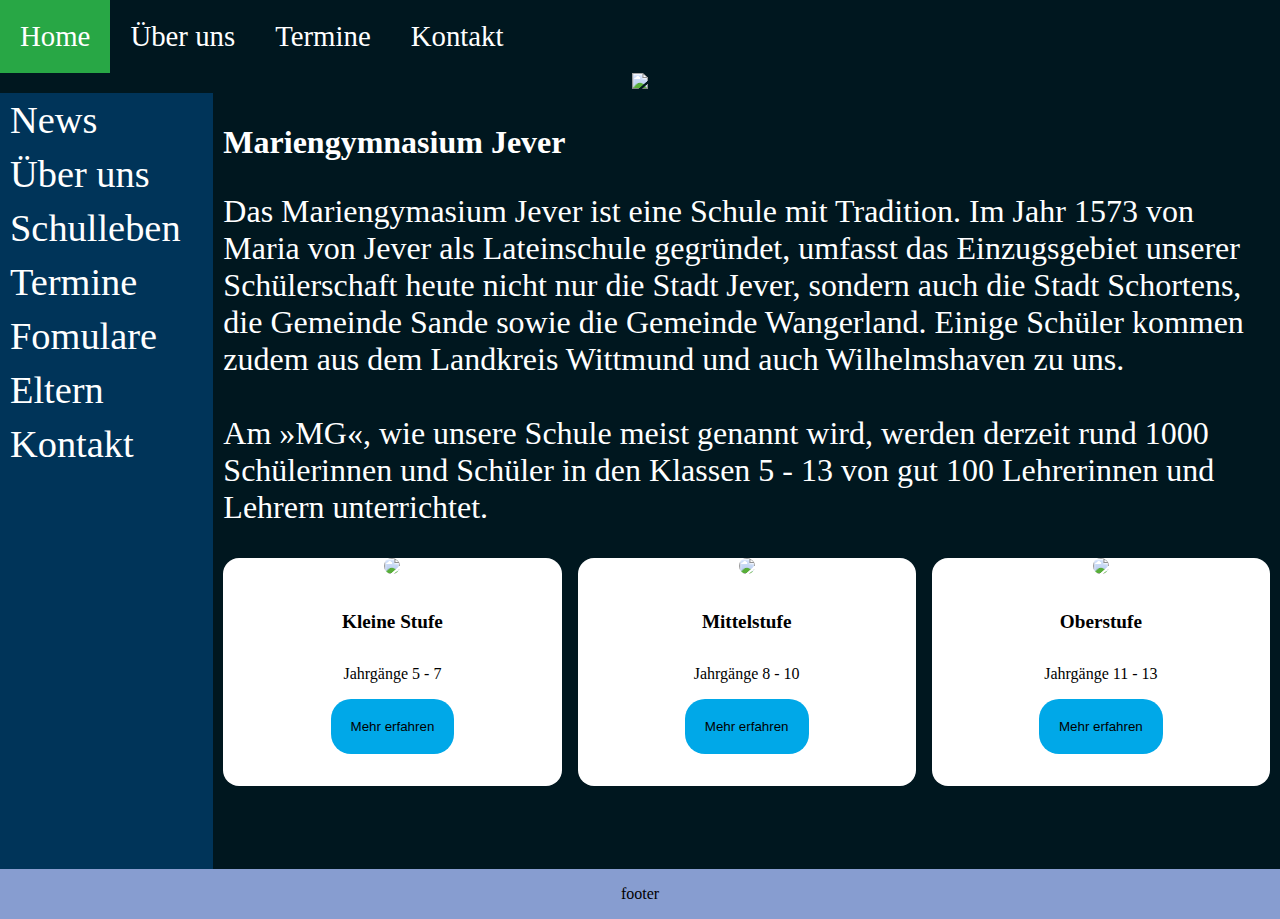
==== index.html @ 86fe77d1 "Add files via upload" ====
<!DOCTYPE html>
<html>
<head>
	<meta charset="utf-8">
	<meta name="viewport" content="width=device-width, initial-scale=1">
	<title>Mariengymnasium Jever</title>
	<link rel="stylesheet" type="text/css" href="style.css">
</head>
<body>
	<div class="container">
		<nav class="header nav">
			<div class="navStyle">Home</div>
			<div class="navStyle">Über uns</div>
			<div class="navStyle">Termine</div>
			<div class="navStyle kontakt">Kontakt</div>
		</nav>
		<div class="mgLogo"><img class="noMargin" src="file:///Users/bayhas/Desktop/MG_Jever_www.jpg"></div>
		<div class="menu"> 
			<li>News</li>
			<li>Über uns</li>
			<li>Schulleben</li>
			<li>Termine</li>
			<li>Fomulare</li>
			<li>Eltern</li>
			<li>Kontakt</li>
		</div>
		<div class="content">
			<h1>Mariengymnasium Jever</h1>
			<p class="text">Das Mariengymasium Jever ist eine Schule mit Tradition. Im Jahr 1573 von Maria von Jever als Lateinschule gegründet, umfasst das Einzugsgebiet unserer Schülerschaft heute nicht nur die Stadt Jever, sondern auch die Stadt Schortens, die Gemeinde Sande sowie die Gemeinde Wangerland. Einige Schüler kommen zudem aus dem Landkreis Wittmund und auch Wilhelmshaven zu uns.
			<br><br>
			Am »MG«, wie unsere Schule meist genannt wird, werden derzeit rund 1000 Schülerinnen und Schüler in den Klassen 5 - 13 von gut 100 Lehrerinnen und Lehrern unterrichtet.</p>
			<div class="contentContainer">
				<div class="contentCard">
					<img class="img1" src="file:///Users/bayhas/Desktop/Mittelstufe2.jpg">
					<h5>Kleine Stufe</h5>
					<p>Jahrgänge 5 - 7</p>
					<button class="button">Mehr erfahren<br></button>
				</div>	
				<div class="contentCard">
					<img class = "img1" src="file:///Users/bayhas/Desktop/20201116_Unterricht_0424-1024x683.jpg">
					<h5>Mittelstufe</h5>
					<p>Jahrgänge 8 - 10</p>
					<button class="button" onclick="openTab()">Mehr erfahren<br></button>
				</div>
				<div class="contentCard">
					<img class = "img1" src="file:///Users/bayhas/Desktop/schulabschluss-abitur-fachhochschulreife-unterschied.jpg">
					<h5>Oberstufe</h5>
					<p>Jahrgänge 11 - 13</p>
					<button class="button">Mehr erfahren<br></button>
				</div>
			</div>
		</div>
		<div class="footer"><p>footer</p></div>
	</div>

<script type="text/javascript" src="script.js"></script>
</body>
</html>
---- style.css ----
body{
	margin: 0px;
	height: 100%;
	background-color: #00171f;
}

.button{
	background-color: #00a8e8;
	margin-bottom: 2rem;
	border-width: 0px;
	border-radius: 20px;
	padding: 20px;
	transition: 0.5s;
}

.button:hover{
	background-color: #007ea7;
}

.container{
	height: 100%;
	display: grid;
	grid-template-columns: repeat(12, 1fr);
	grid-template-rows: 1fr auto auto 1fr;
}

.content{
	grid-column: 3/-1;
	grid-row-end: 4;
	padding: 10px;
	background-color: #00171f;
}

.contentCard{
	background-color: white;
	border-width: 3px;
	border-color: #879DD0;
	border-radius: 1rem;
}

.contentContainer{
	display: grid;
	grid-gap: 1rem;
	grid-template-columns: 1fr 1fr 1fr;
}


div{
	margin: 0px;
	text-align: center;

}

.footer{
	grid-column: 1/-1;
	margin-top: auto;
	background-color: #879DD0;
}

h1{
	color: white;
	text-align: left;
}

h5{
	font-size: 1.5vw;
}

.header{
	grid-column: 1/-1;
	background-color: #00171f;
}

.img1{
	width: 100%;
	height: auto;
	border-radius: 1rem;
}

li{
	list-style: none;
	text-align: left;
	color: white;
	font-size: 3vw;
	padding: 5px;
	padding-left: 10px;
	transition: 0.5s;
}

li:hover{
	background-color: #28a745;
}

.navStyle{
	color: white;
	font-size: 1.8rem;
	padding: 20px;
	margin: 0px;
	transition: 0.7s;
}


.mgLogo{

	grid-column: 1/-1;
	margin: 0px;
}


.menu{
	grid-column: 1/3;
	grid-row-start: 3;
	grid-row-end: -1;
	background-color: #003459;

}

.navStyle:hover{
	background-color: #28a745;
}

.nav{
	display: flex;
}

.noMargin{
	width: 100%;
	height: auto;
	margin: 0px;
}

.text{
	color: white;
	text-align: left;
	font-size: 2.5vw;
}

@media (max-width: 700px){
	.button{

		margin-bottom: 1rem;
		border-width: 0px;
		border-radius: 20px;
		padding: 10px;
	}

	h5{
		font-size: 1vw;
	}
	.contentContainer{
		display: grid;
		grid-gap: 1rem;
		grid-template-columns: 1fr 1fr;
	}
	.text{
		font-size: 1rem;
	}

	li{
		font-size: 20px;
	}
	.content{
		grid-column: 1/-1;
	}
	.menu{display: none;}
}

@media (max-width: 534px){
	.navStyle{
		font-size: 4vw;
	}
}
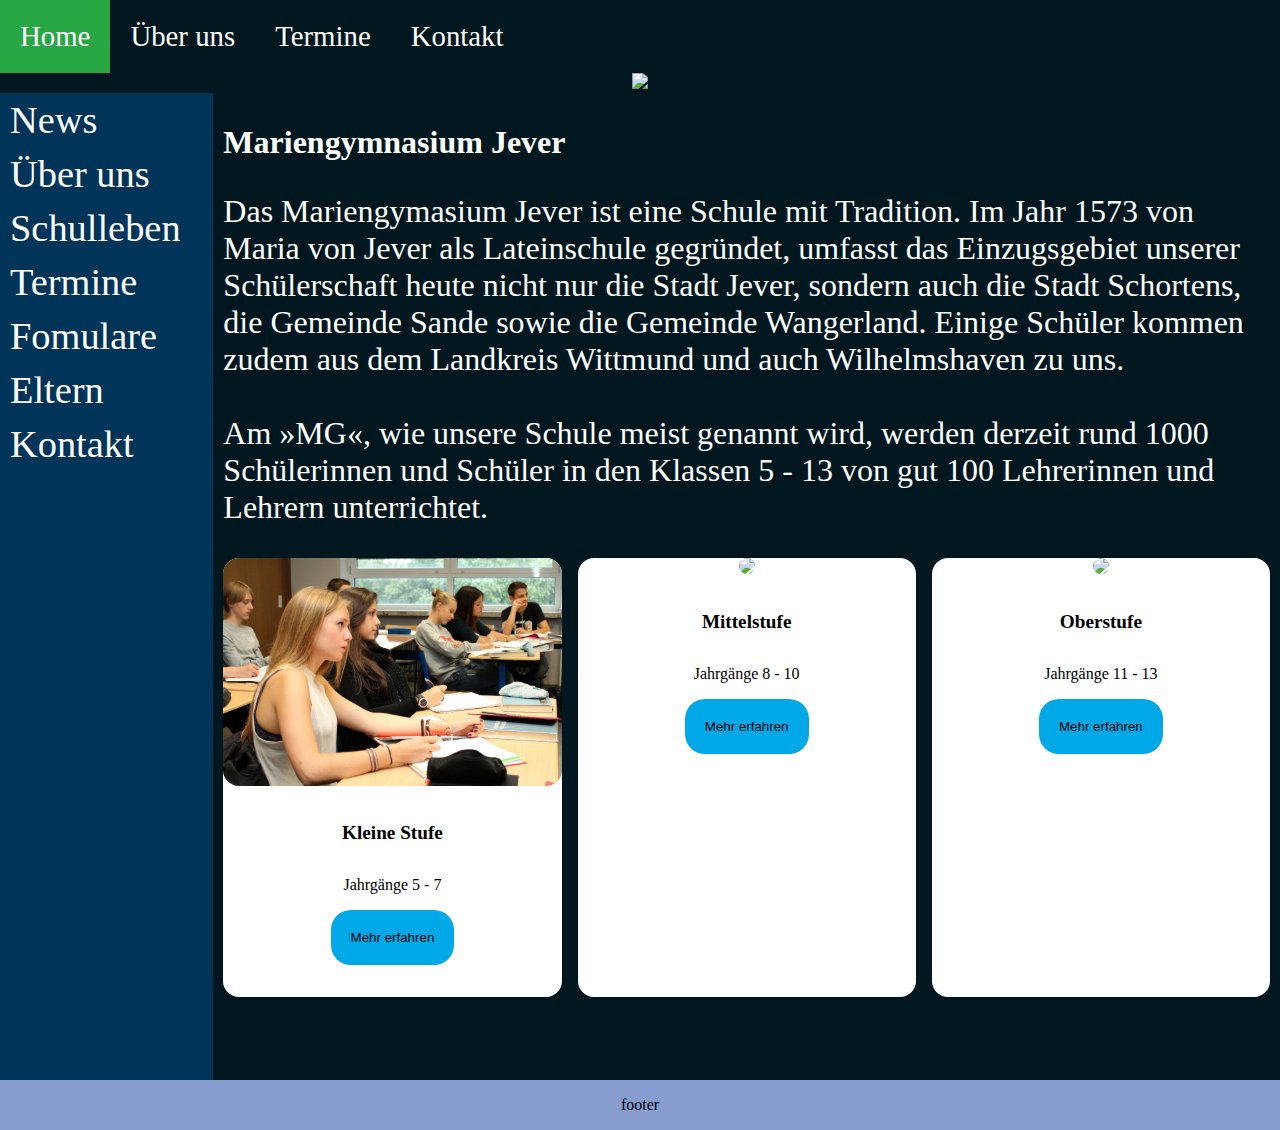
==== commit 8c269625: "Add files via upload" ====
--- a/index.html
+++ b/index.html
@@ -14,7 +14,7 @@
 			<div class="navStyle">Termine</div>
 			<div class="navStyle kontakt">Kontakt</div>
 		</nav>
-		<div class="mgLogo"><img class="noMargin" src="file:///Users/bayhas/Desktop/MG_Jever_www.jpg"></div>
+		<div class="mgLogo"><img class="noMargin" src="mg.jpg"></div>
 		<div class="menu"> 
 			<li>News</li>
 			<li>Über uns</li>
@@ -31,19 +31,19 @@
 			Am »MG«, wie unsere Schule meist genannt wird, werden derzeit rund 1000 Schülerinnen und Schüler in den Klassen 5 - 13 von gut 100 Lehrerinnen und Lehrern unterrichtet.</p>
 			<div class="contentContainer">
 				<div class="contentCard">
-					<img class="img1" src="file:///Users/bayhas/Desktop/Mittelstufe2.jpg">
+					<img class="img1" src="Mittelstufe2.jpg">
 					<h5>Kleine Stufe</h5>
 					<p>Jahrgänge 5 - 7</p>
 					<button class="button">Mehr erfahren<br></button>
 				</div>	
 				<div class="contentCard">
-					<img class = "img1" src="file:///Users/bayhas/Desktop/20201116_Unterricht_0424-1024x683.jpg">
+					<img class = "img1" src="klein.jpg">
 					<h5>Mittelstufe</h5>
 					<p>Jahrgänge 8 - 10</p>
 					<button class="button" onclick="openTab()">Mehr erfahren<br></button>
 				</div>
 				<div class="contentCard">
-					<img class = "img1" src="file:///Users/bayhas/Desktop/schulabschluss-abitur-fachhochschulreife-unterschied.jpg">
+					<img class = "img1" src="abi.jpg">
 					<h5>Oberstufe</h5>
 					<p>Jahrgänge 11 - 13</p>
 					<button class="button">Mehr erfahren<br></button>
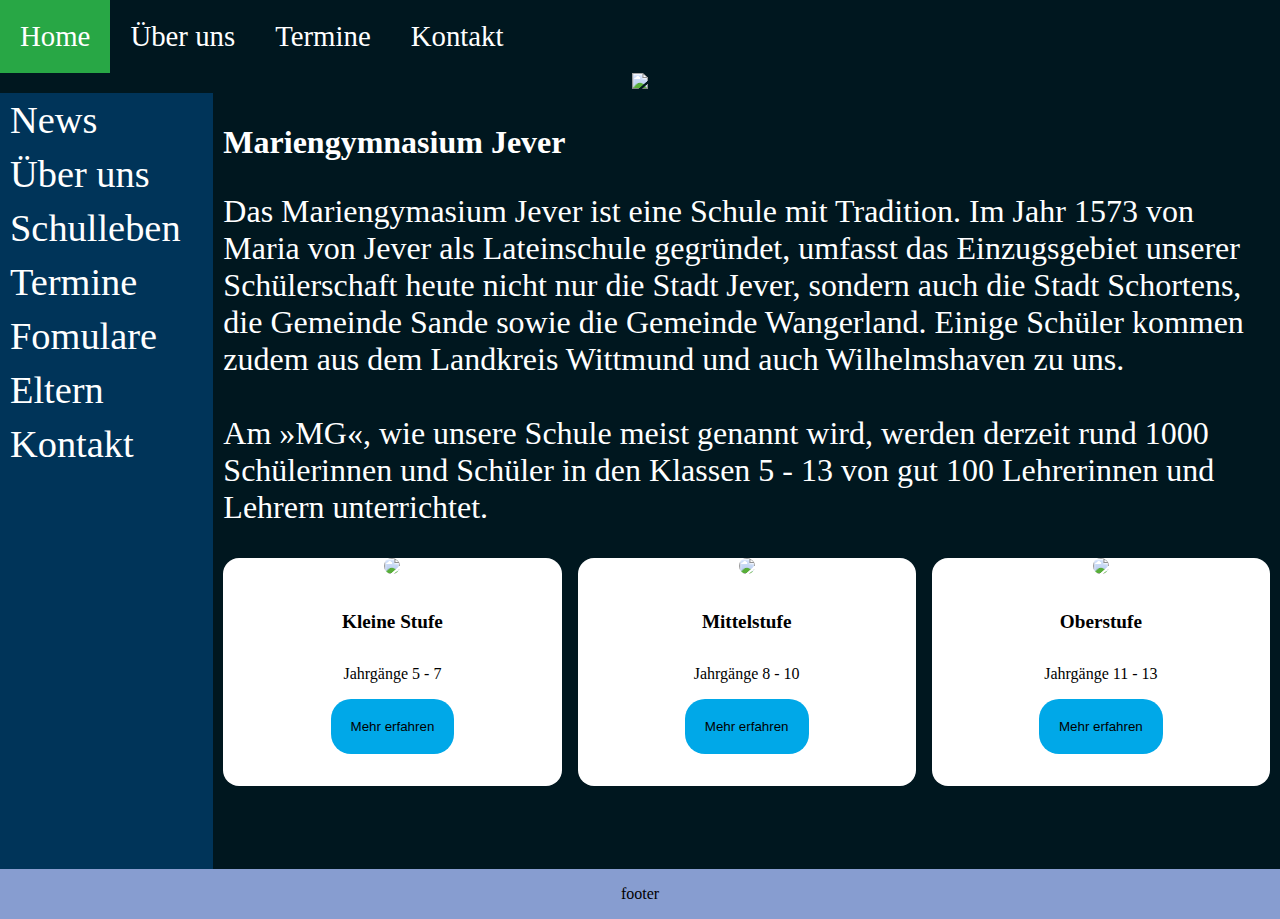
==== commit 38d35a41: "Add files via upload" ====
--- a/index.html
+++ b/index.html
@@ -14,7 +14,7 @@
 			<div class="navStyle">Termine</div>
 			<div class="navStyle kontakt">Kontakt</div>
 		</nav>
-		<div class="mgLogo"><img class="noMargin" src="mg.jpg"></div>
+		<div class="mgLogo"><img class="noMargin" src="https://gitta-connemann.de/wp-content/themes/yootheme/cache/MG_Jever_www-1fb64ca8.jpeg"></div>
 		<div class="menu"> 
 			<li>News</li>
 			<li>Über uns</li>
@@ -31,19 +31,19 @@
 			Am »MG«, wie unsere Schule meist genannt wird, werden derzeit rund 1000 Schülerinnen und Schüler in den Klassen 5 - 13 von gut 100 Lehrerinnen und Lehrern unterrichtet.</p>
 			<div class="contentContainer">
 				<div class="contentCard">
-					<img class="img1" src="Mittelstufe2.jpg">
+					<img class="img1" src="https://comenius-gymnasium.de/wp-content/uploads/2021/08/Mittelstufe2-1536x1033.jpg">
 					<h5>Kleine Stufe</h5>
 					<p>Jahrgänge 5 - 7</p>
 					<button class="button">Mehr erfahren<br></button>
 				</div>	
 				<div class="contentCard">
-					<img class = "img1" src="klein.jpg">
+					<img class = "img1" src="https://pascal-gym.de/wp-content/uploads/2020/12/20201116_Unterricht_0424-768x512.jpg">
 					<h5>Mittelstufe</h5>
 					<p>Jahrgänge 8 - 10</p>
 					<button class="button" onclick="openTab()">Mehr erfahren<br></button>
 				</div>
 				<div class="contentCard">
-					<img class = "img1" src="abi.jpg">
+					<img class = "img1" src="https://www.superprof.de/blog/wp-content/uploads/2020/03/schulabschluss-abitur-fachhochschulreife-unterschied.jpg">
 					<h5>Oberstufe</h5>
 					<p>Jahrgänge 11 - 13</p>
 					<button class="button">Mehr erfahren<br></button>
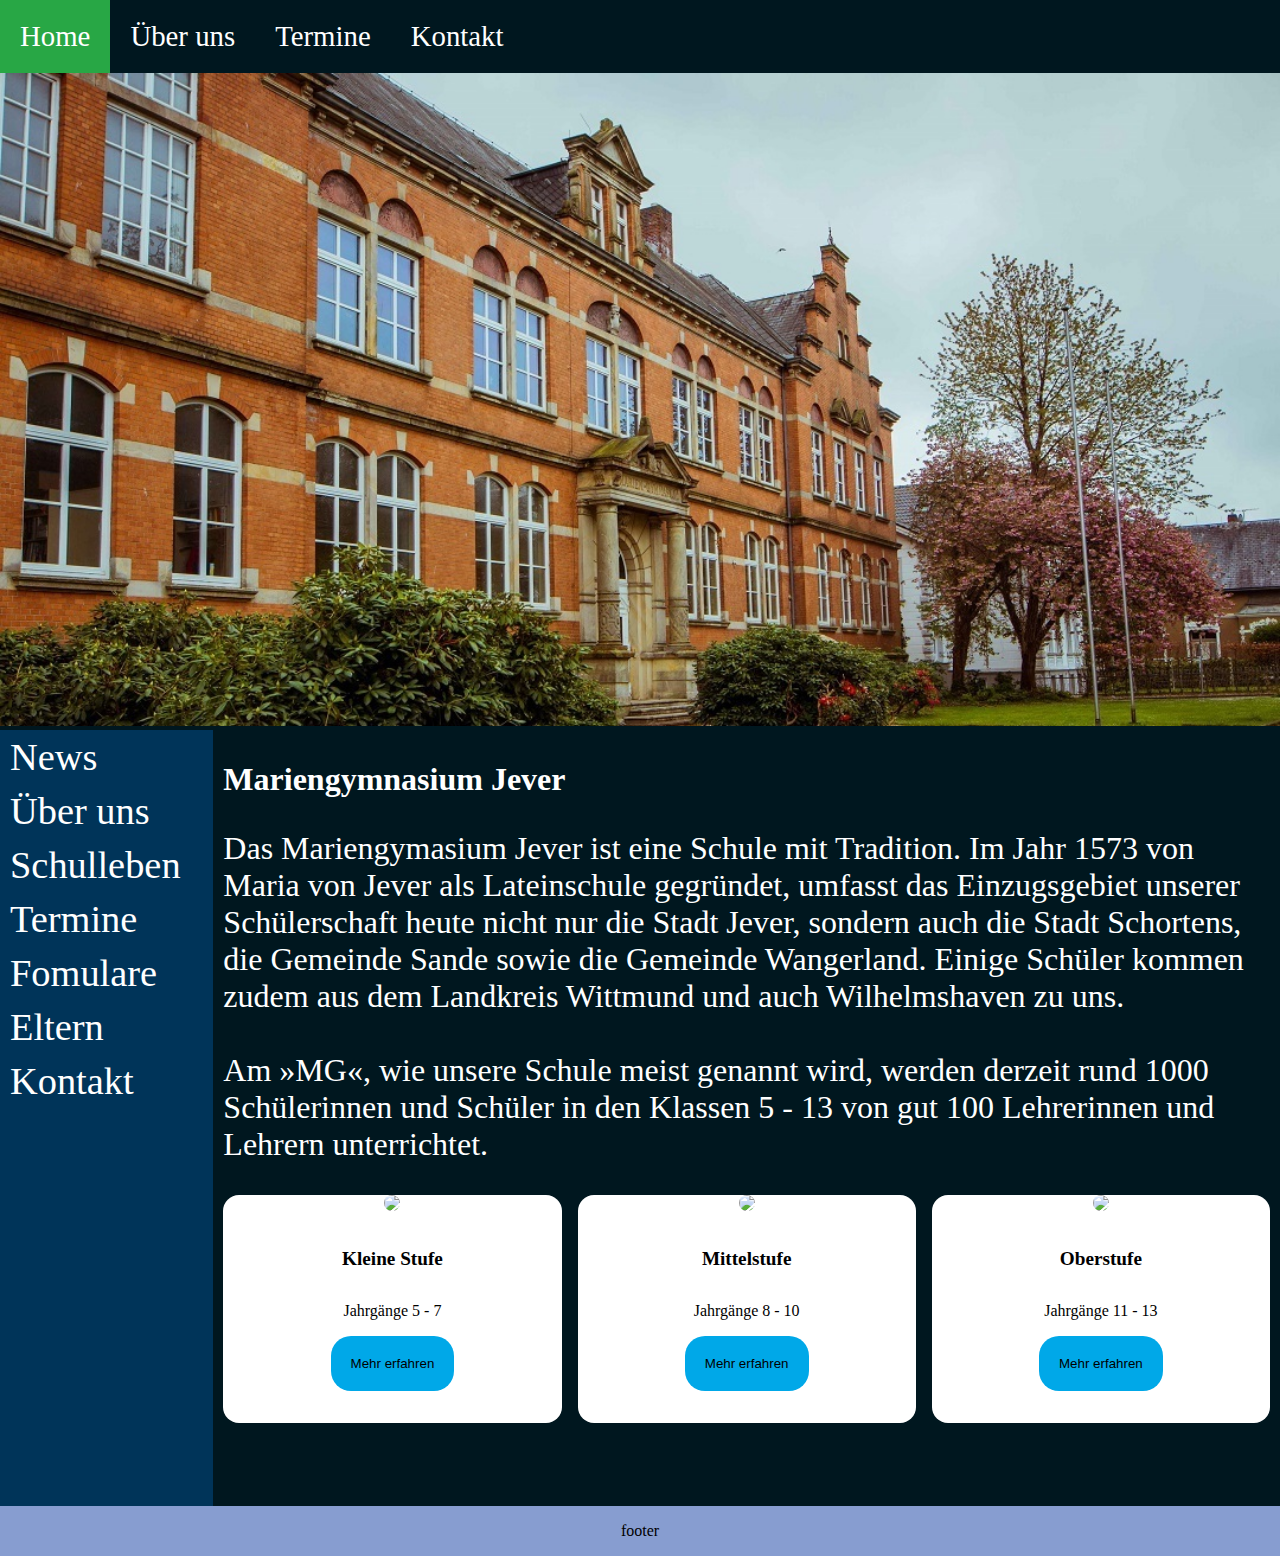
==== commit f060f889: "Update index.html" ====
--- a/index.html
+++ b/index.html
@@ -14,7 +14,7 @@
 			<div class="navStyle">Termine</div>
 			<div class="navStyle kontakt">Kontakt</div>
 		</nav>
-		<div class="mgLogo"><img class="noMargin" src="https://gitta-connemann.de/wp-content/themes/yootheme/cache/MG_Jever_www-1fb64ca8.jpeg"></div>
+		<div class="mgLogo"><img class="noMargin" src="/img/mg.jpg"></div>
 		<div class="menu"> 
 			<li>News</li>
 			<li>Über uns</li>
@@ -55,4 +55,4 @@
 
 <script type="text/javascript" src="script.js"></script>
 </body>
-</html>+</html>
